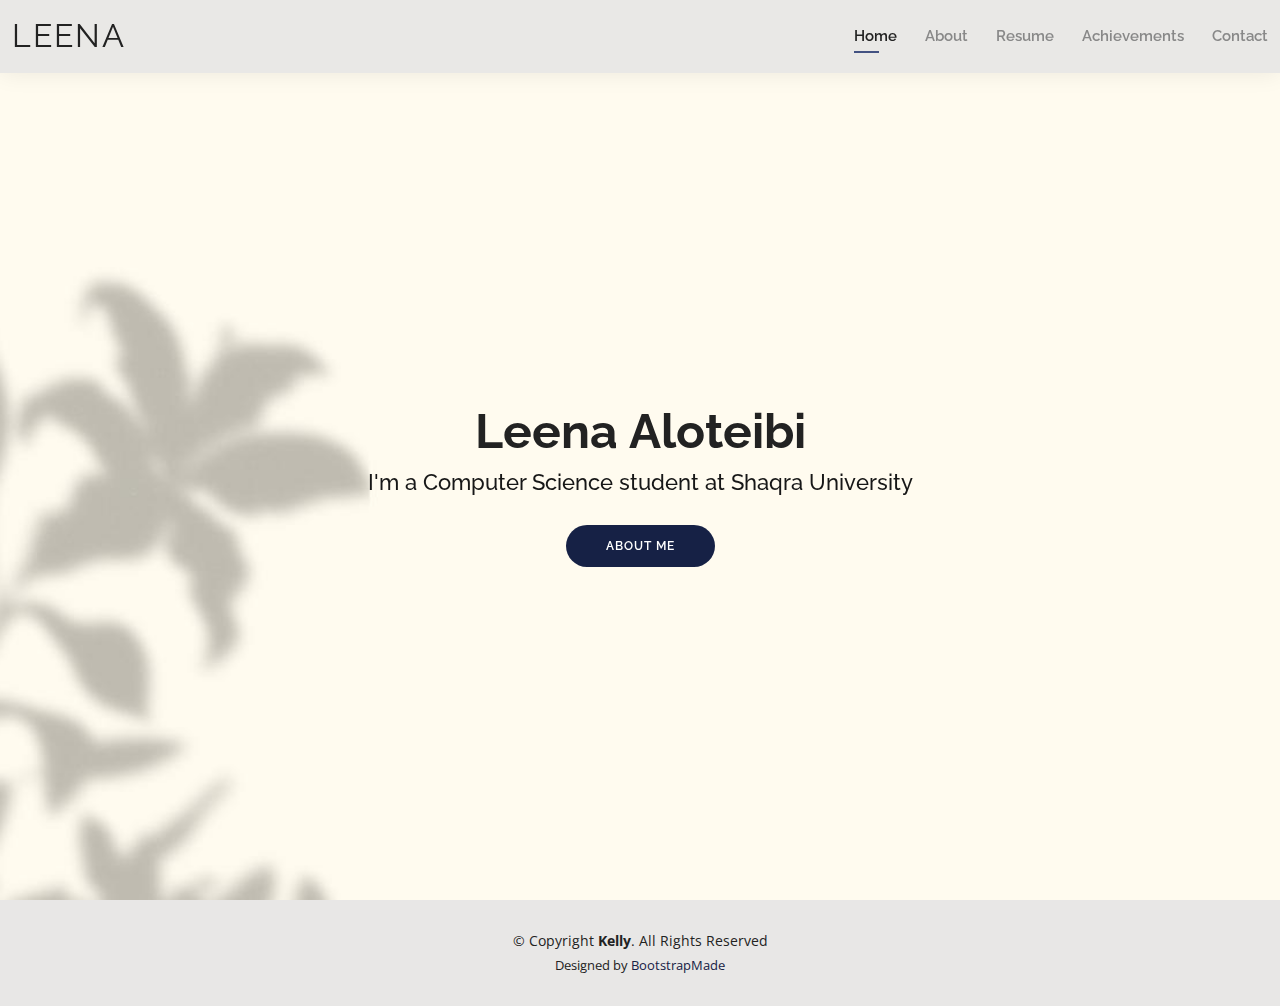
==== index.html @ f20af133 "Done" ====
<!DOCTYPE html>
<html lang="en">

<head>
  <meta charset="utf-8">
  <meta content="width=device-width, initial-scale=1.0" name="viewport">

  <title>Leena Aloteibi CV!</title>
  <meta content="" name="description">
  <meta content="" name="keywords">

  <!-- Favicons -->
  <link href="assets/img/favicon2-16x16.png" rel="icon">
  <link href="assets/img/apple-touch-icon.png" rel="apple-touch-icon">

  <!-- Google Fonts -->
  <link href="https://fonts.googleapis.com/css?family=Open+Sans:300,300i,400,400i,600,600i,700,700i|Raleway:300,300i,400,400i,500,500i,600,600i,700,700i|Poppins:300,300i,400,400i,500,500i,600,600i,700,700i" rel="stylesheet">

  <!-- Vendor CSS Files -->
  <link href="assets/vendor/aos/aos.css" rel="stylesheet">
  <link href="assets/vendor/bootstrap/css/bootstrap.min.css" rel="stylesheet">
  <link href="assets/vendor/bootstrap-icons/bootstrap-icons.css" rel="stylesheet">
  <link href="assets/vendor/boxicons/css/boxicons.min.css" rel="stylesheet">
  <link href="assets/vendor/glightbox/css/glightbox.min.css" rel="stylesheet">
  <link href="assets/vendor/swiper/swiper-bundle.min.css" rel="stylesheet">

  <!-- Template Main CSS File -->
  <link href="assets/css/style.css" rel="stylesheet">

  <!-- =======================================================
  * Template Name: Kelly
  * Template URL: https://bootstrapmade.com/kelly-free-bootstrap-cv-resume-html-template/
  * Updated: Mar 17 2024 with Bootstrap v5.3.3
  * Author: BootstrapMade.com
  * License: https://bootstrapmade.com/license/
  ======================================================== -->
</head>

<body>

  <!-- ======= Header ======= -->
  <header id="header" class="fixed-top">
    <div class="container-fluid d-flex justify-content-between align-items-center">

      <h1 class="logo me-auto me-lg-0"><a href="index.html">Leena </a></h1>
      <!-- Uncomment below if you prefer to use an image logo -->
      <!-- <a href="index.html" class="logo"><img src="assets/img/logo.png" alt="" class="img-fluid"></a>-->

      <nav id="navbar" class="navbar order-last order-lg-0">
        <ul>
          <li><a class="active" href="index.html">Home</a></li>
          <li><a href="about.html">About</a></li>
          <li><a href="resume.html">Resume</a></li>
          <li><a href="Achievements.html">Achievements</a></li>
          <li><a href="contact.html">Contact</a></li>
        </ul>
        <i class="bi bi-list mobile-nav-toggle"></i>
      </nav><!-- .navbar -->

    </div>

  </header><!-- End Header -->

  <!-- ======= Hero Section ======= -->
  <section id="hero" class="d-flex align-items-center">
    
    <div class="container d-flex flex-column align-items-center" data-aos="zoom-in" data-aos-delay="100">
      <h1>Leena Aloteibi</h1>
      <h2>I'm a Computer Science student at Shaqra University</h2>
      <a href="about.html" class="btn-about">About Me</a>
    </div>
  </section><!-- End Hero -->
  

  <!-- ======= Footer ======= -->
  <footer id="footer">
    <div class="container">
      <div class="copyright">
        &copy; Copyright <strong><span>Kelly</span></strong>. All Rights Reserved
      </div>
      <div class="credits">
        <!-- All the links in the footer should remain intact. -->
        <!-- You can delete the links only if you purchased the pro version. -->
        <!-- Licensing information: https://bootstrapmade.com/license/ -->
        <!-- Purchase the pro version with working PHP/AJAX contact form: https://bootstrapmade.com/kelly-free-bootstrap-cv-resume-html-template/ -->
        Designed by <a href="https://bootstrapmade.com/">BootstrapMade</a>
      </div>
    </div>
  </footer><!-- End  Footer -->

  <div id="preloader"></div>
  <a href="#" class="back-to-top d-flex align-items-center justify-content-center"><i class="bi bi-arrow-up-short"></i></a>

  <!-- Vendor JS Files -->
  <script src="assets/vendor/purecounter/purecounter_vanilla.js"></script>
  <script src="assets/vendor/aos/aos.js"></script>
  <script src="assets/vendor/bootstrap/js/bootstrap.bundle.min.js"></script>
  <script src="assets/vendor/glightbox/js/glightbox.min.js"></script>
  <script src="assets/vendor/isotope-layout/isotope.pkgd.min.js"></script>
  <script src="assets/vendor/swiper/swiper-bundle.min.js"></script>
  <script src="assets/vendor/waypoints/noframework.waypoints.js"></script>
  <script src="assets/vendor/php-email-form/validate.js"></script>

  <!-- Template Main JS File -->
  <script src="assets/js/main.js"></script>

</body>

</html>
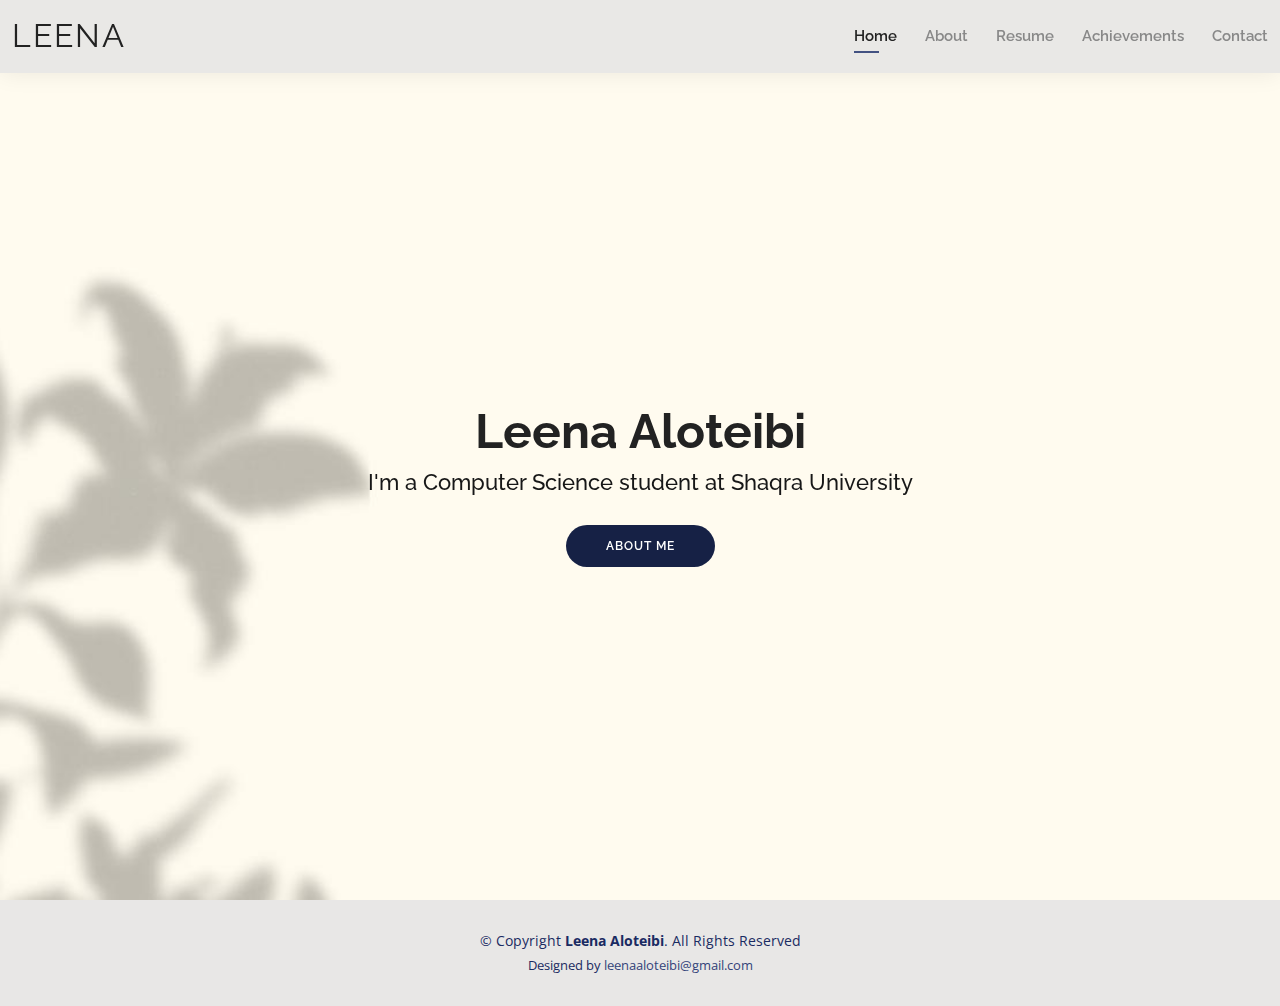
==== commit f90bc1ab: "Final touches!" ====
--- a/index.html
+++ b/index.html
@@ -76,14 +76,14 @@
   <footer id="footer">
     <div class="container">
       <div class="copyright">
-        &copy; Copyright <strong><span>Kelly</span></strong>. All Rights Reserved
+        &copy; Copyright <strong><span>Leena Aloteibi</span></strong>. All Rights Reserved
       </div>
       <div class="credits">
         <!-- All the links in the footer should remain intact. -->
         <!-- You can delete the links only if you purchased the pro version. -->
         <!-- Licensing information: https://bootstrapmade.com/license/ -->
         <!-- Purchase the pro version with working PHP/AJAX contact form: https://bootstrapmade.com/kelly-free-bootstrap-cv-resume-html-template/ -->
-        Designed by <a href="https://bootstrapmade.com/">BootstrapMade</a>
+        Designed by <a href="mailto:leenaaloteibi@gmail.com">leenaaloteibi@gmail.com</a>
       </div>
     </div>
   </footer><!-- End  Footer -->
--- a/assets/css/style.css
+++ b/assets/css/style.css
@@ -1276,7 +1276,7 @@
 #footer {
   background: #e8e7e6;
   padding: 30px 0;
-  color: #222222;
+  color: #1a2b62;
   font-size: 14px;
   text-align: center;
 }
@@ -1287,5 +1287,5 @@
 }
 
 #footer .credits a {
-  color: #162145;
+  color: #34447a;
 }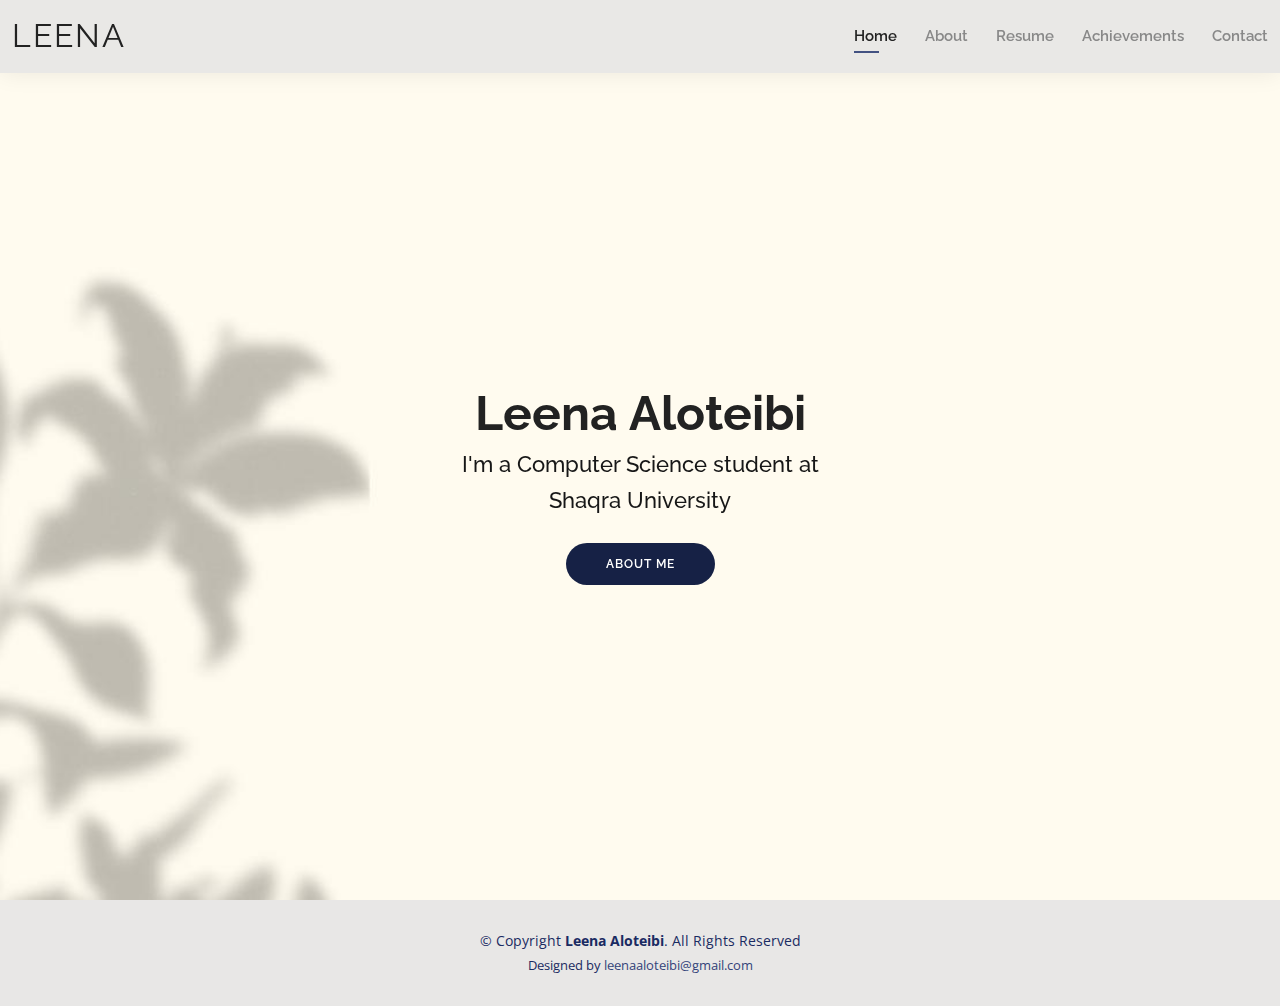
==== commit 50d50c73: "Final touches!" ====
--- a/index.html
+++ b/index.html
@@ -66,7 +66,8 @@
     
     <div class="container d-flex flex-column align-items-center" data-aos="zoom-in" data-aos-delay="100">
       <h1>Leena Aloteibi</h1>
-      <h2>I'm a Computer Science student at Shaqra University</h2>
+      <h2>I'm a Computer Science student at </h2>
+      <h2>Shaqra University</h2>
       <a href="about.html" class="btn-about">About Me</a>
     </div>
   </section><!-- End Hero -->
